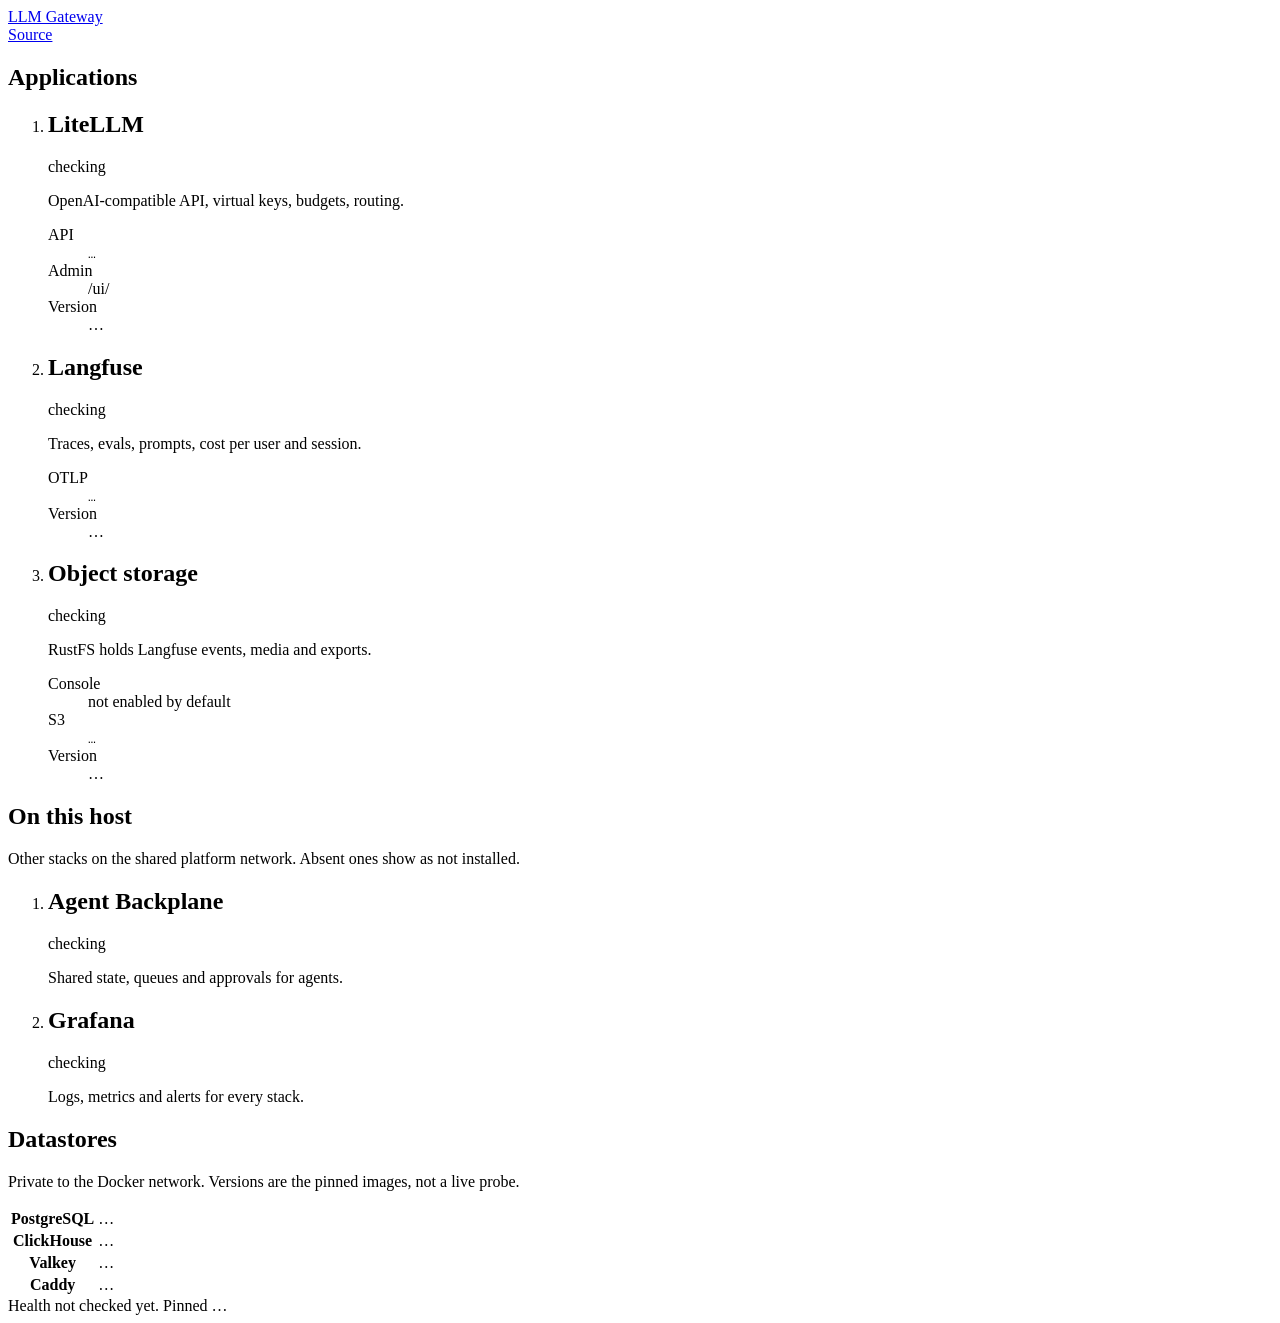
==== docker/caddy/console/index.html @ 66d0385f "feat(ingress): support explicit application origins and Tailscale ports (#2) Reviewed by CodeRabbit;" ====
<!doctype html>
<html lang="en">
<head>
  <meta charset="utf-8">
  <meta name="viewport" content="width=device-width, initial-scale=1">
  <meta name="color-scheme" content="light dark">
  <title>LLM Gateway</title>
  <link rel="icon" href="data:,">
  <link rel="stylesheet" href="/styles.css">
</head>
<body>
  <header>
    <a href="/" class="brand">LLM Gateway</a>
    <nav aria-label="Stack">
      <a href="https://github.com/autonomiceng/llm-gateway-stack">Source</a>
    </nav>
  </header>

  <main>
    <section aria-labelledby="apps">
      <h1 id="apps">Applications</h1>
      <ol class="cards">
        <li data-service="litellm" data-host="litellm">
          <div class="row">
            <h2><a data-link="litellm" data-path="/ui/">LiteLLM</a></h2>
            <span class="badge" data-badge>checking</span>
          </div>
          <p>OpenAI-compatible API, virtual keys, budgets, routing.</p>
          <dl>
            <dt>API</dt><dd><code data-url="litellm">…</code></dd>
            <dt>Admin</dt><dd><a data-link="litellm" data-path="/ui/">/ui/</a></dd>
            <dt>Version</dt><dd data-version="litellm">…</dd>
          </dl>
        </li>
        <li data-service="langfuse" data-host="langfuse">
          <div class="row">
            <h2><a data-link="langfuse">Langfuse</a></h2>
            <span class="badge" data-badge>checking</span>
          </div>
          <p>Traces, evals, prompts, cost per user and session.</p>
          <dl>
            <dt>OTLP</dt><dd><code data-url="langfuse" data-path="/api/public/otel">…</code></dd>
            <dt>Version</dt><dd data-version="langfuse">…</dd>
          </dl>
        </li>
        <li data-service="rustfs" data-host="rustfs">
          <div class="row">
            <h2>Object storage</h2>
            <span class="badge" data-badge>checking</span>
          </div>
          <p>RustFS holds Langfuse events, media and exports.</p>
          <dl>
            <dt>Console</dt><dd>not enabled by default</dd>
            <dt>S3</dt><dd><code data-url="s3">…</code></dd>
            <dt>Version</dt><dd data-version="rustfs">…</dd>
          </dl>
        </li>
      </ol>
    </section>

    <section aria-labelledby="platform">
      <h1 id="platform">On this host</h1>
      <p class="muted">Other stacks on the shared platform network. Absent ones show as not installed.</p>
      <ol class="cards">
        <li data-service="backplane" data-host="backplane" data-optional>
          <div class="row">
            <h2><a data-link="backplane" data-path="/dashboard">Agent Backplane</a></h2>
            <span class="badge" data-badge>checking</span>
          </div>
          <p>Shared state, queues and approvals for agents.</p>
        </li>
        <li data-service="grafana" data-host="grafana" data-optional>
          <div class="row">
            <h2><a data-link="grafana">Grafana</a></h2>
            <span class="badge" data-badge>checking</span>
          </div>
          <p>Logs, metrics and alerts for every stack.</p>
        </li>
      </ol>
    </section>

    <section aria-labelledby="datastores">
      <h1 id="datastores">Datastores</h1>
      <p class="muted">Private to the Docker network. Versions are the pinned images, not a live probe.</p>
      <table>
        <tbody>
          <tr><th scope="row">PostgreSQL</th><td data-version="postgres">…</td></tr>
          <tr><th scope="row">ClickHouse</th><td data-version="clickhouse">…</td></tr>
          <tr><th scope="row">Valkey</th><td data-version="valkey">…</td></tr>
          <tr><th scope="row">Caddy</th><td data-version="caddy">…</td></tr>
        </tbody>
      </table>
    </section>
  </main>

  <footer>
    <span data-checked>Health not checked yet.</span>
    <span>Pinned <time data-pinned>…</time></span>
  </footer>

  <script src="/console.js" defer></script>
</body>
</html>
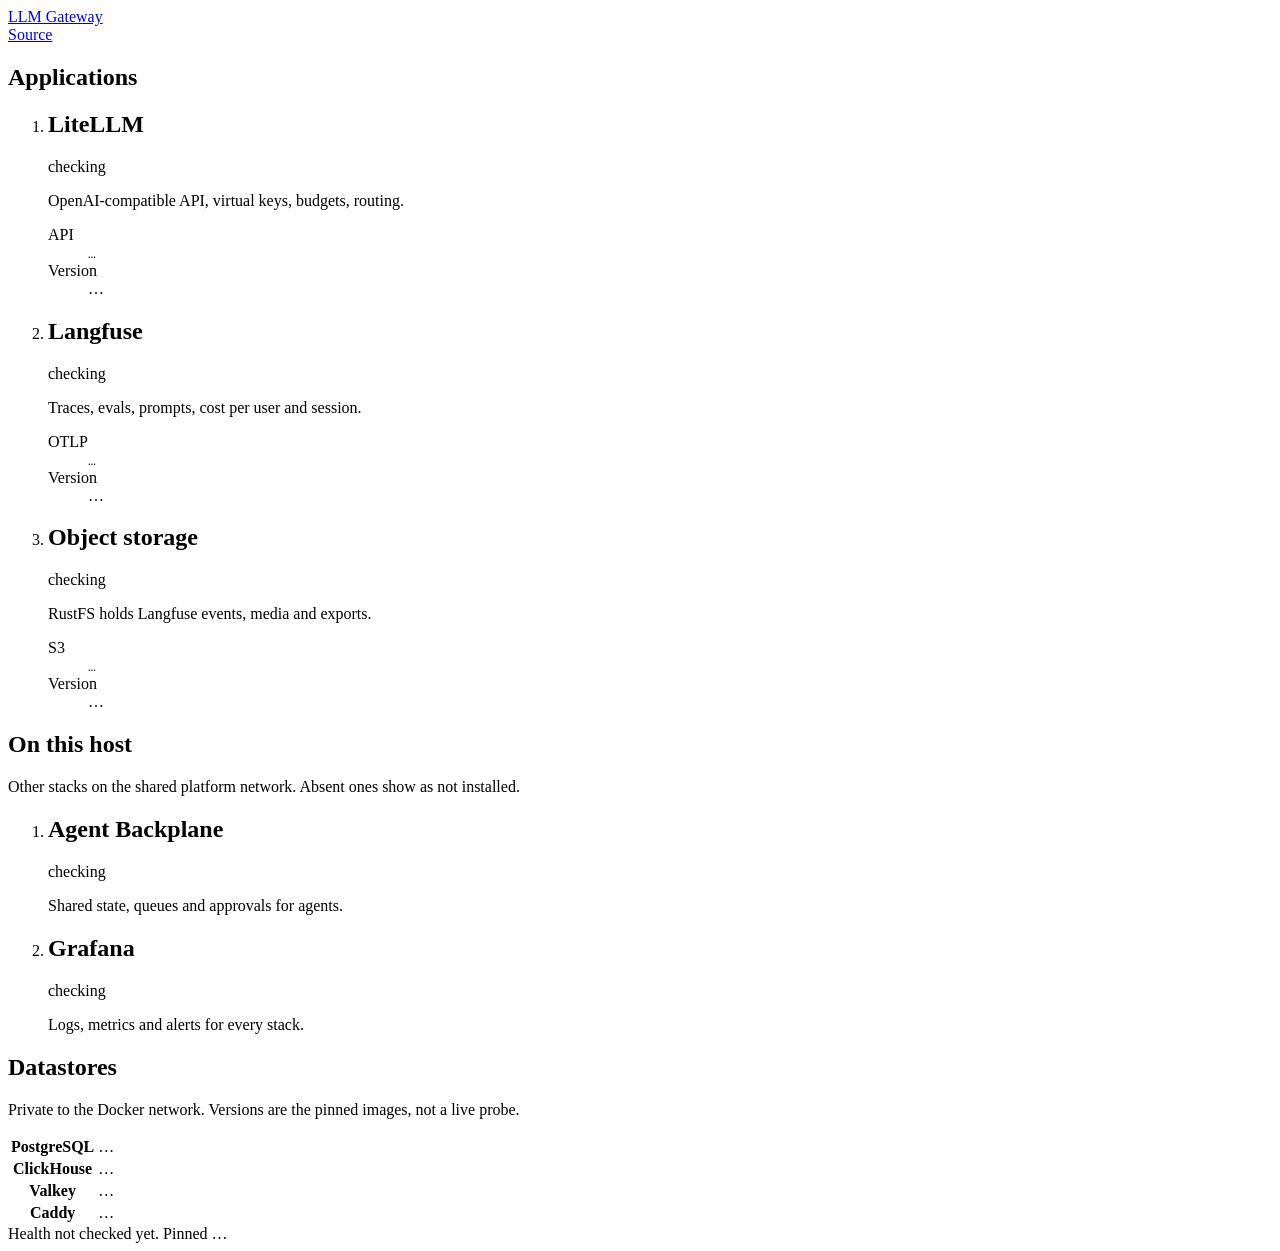
==== commit 76424c0e: "fix(console): enable RustFS and refresh application links (#4) Reviewed by CodeRabbit; all required " ====
--- a/docker/caddy/console/index.html
+++ b/docker/caddy/console/index.html
@@ -28,7 +28,6 @@
           <p>OpenAI-compatible API, virtual keys, budgets, routing.</p>
           <dl>
             <dt>API</dt><dd><code data-url="litellm">…</code></dd>
-            <dt>Admin</dt><dd><a data-link="litellm" data-path="/ui/">/ui/</a></dd>
             <dt>Version</dt><dd data-version="litellm">…</dd>
           </dl>
         </li>
@@ -45,12 +44,12 @@
         </li>
         <li data-service="rustfs" data-host="rustfs">
           <div class="row">
-            <h2>Object storage</h2>
+            <h2><a data-rustfs-console data-link="rustfs" data-path="/rustfs/console/" aria-disabled="true">Object storage</a></h2>
             <span class="badge" data-badge>checking</span>
           </div>
           <p>RustFS holds Langfuse events, media and exports.</p>
+          <p data-rustfs-disabled hidden>Admin console is disabled.</p>
           <dl>
-            <dt>Console</dt><dd>not enabled by default</dd>
             <dt>S3</dt><dd><code data-url="s3">…</code></dd>
             <dt>Version</dt><dd data-version="rustfs">…</dd>
           </dl>
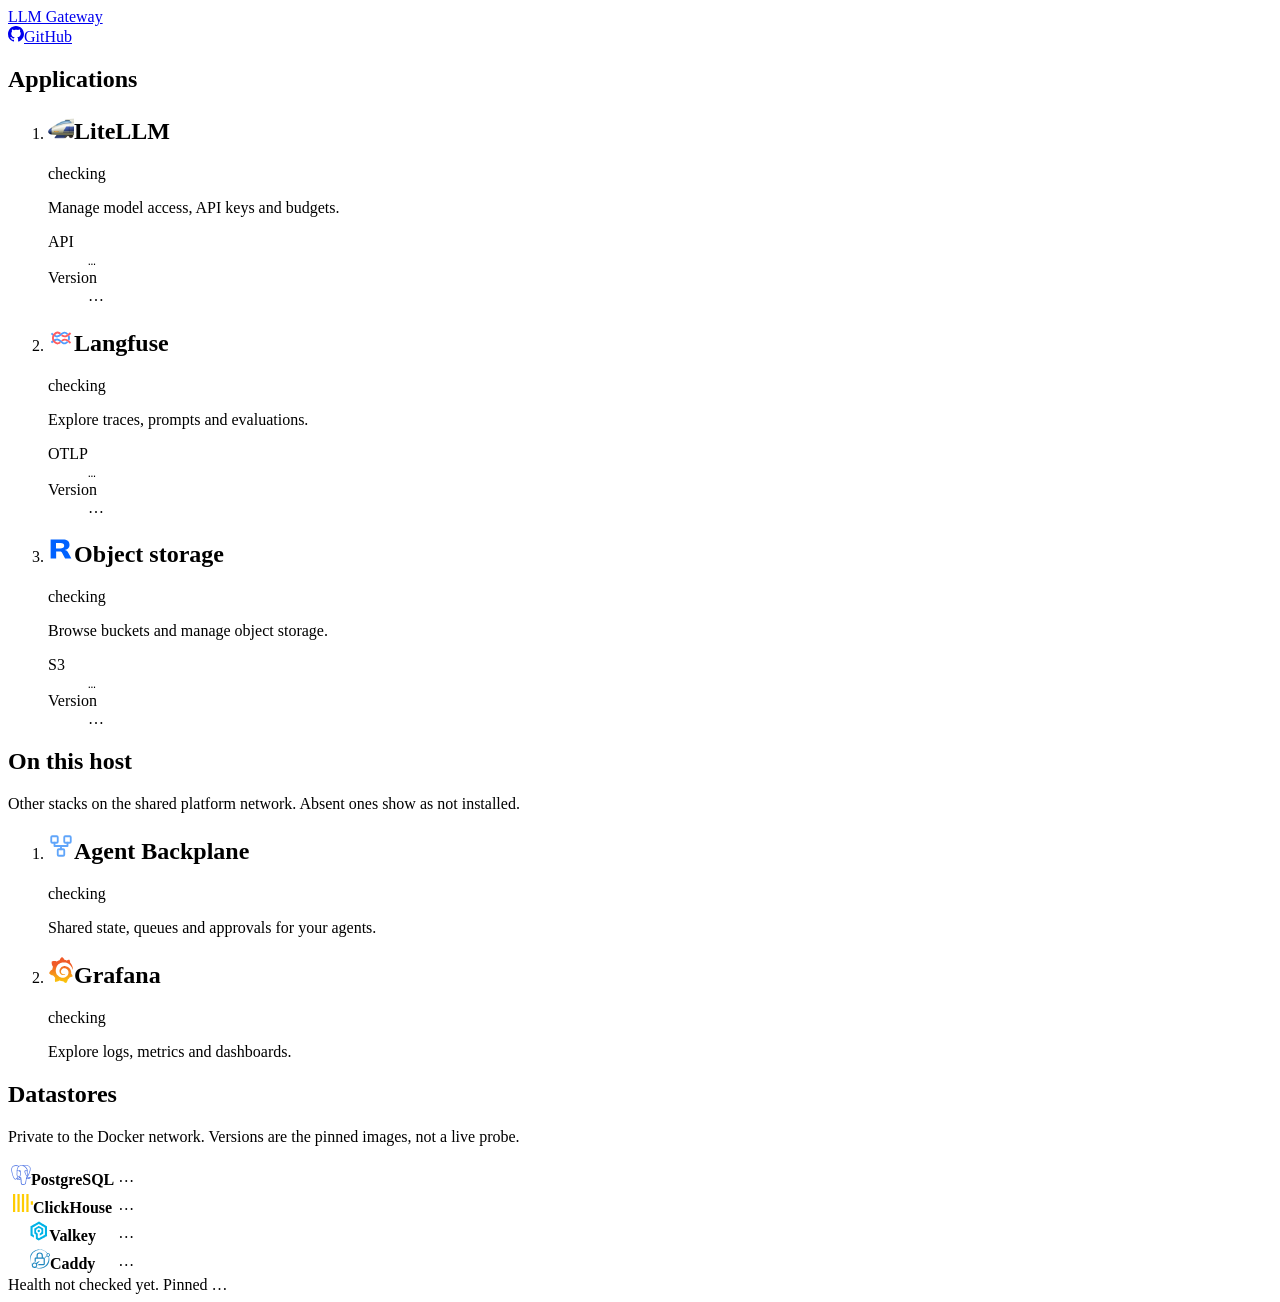
==== commit 48e62e57: "feat(console): unify icons and endpoint copy actions (#5) Reviewed by CodeRabbit; all required check" ====
--- a/docker/caddy/console/index.html
+++ b/docker/caddy/console/index.html
@@ -12,7 +12,7 @@
   <header>
     <a href="/" class="brand">LLM Gateway</a>
     <nav aria-label="Stack">
-      <a href="https://github.com/autonomiceng/llm-gateway-stack">Source</a>
+      <a class="github-link" href="https://github.com/autonomiceng/llm-gateway-stack" aria-label="llm-gateway-stack on GitHub"><svg aria-hidden="true" fill="currentColor" xmlns="http://www.w3.org/2000/svg" width="16" height="16" viewBox="0 0 16 16"><path d="M6.766 11.328c-2.063-.25-3.516-1.734-3.516-3.656 0-.781.281-1.625.75-2.188-.203-.515-.172-1.609.063-2.062.625-.078 1.468.25 1.968.703.594-.187 1.219-.281 1.985-.281.765 0 1.39.094 1.953.265.484-.437 1.344-.765 1.969-.687.218.422.25 1.515.046 2.047.5.593.766 1.39.766 2.203 0 1.922-1.453 3.375-3.547 3.64.531.344.89 1.094.89 1.954v1.625c0 .468.391.734.86.547C13.781 14.359 16 11.53 16 8.03 16 3.61 12.406 0 7.984 0 3.563 0 0 3.61 0 8.031a7.88 7.88 0 0 0 5.172 7.422c.422.156.828-.125.828-.547v-1.25c-.219.094-.5.156-.75.156-1.031 0-1.64-.562-2.078-1.609-.172-.422-.36-.672-.719-.719-.187-.015-.25-.093-.25-.187 0-.188.313-.328.625-.328.453 0 .844.281 1.25.86.313.452.64.655 1.031.655s.641-.14 1-.5c.266-.265.47-.5.657-.656"/></svg><span>GitHub</span></a>
     </nav>
   </header>
 
@@ -22,10 +22,10 @@
       <ol class="cards">
         <li data-service="litellm" data-host="litellm">
           <div class="row">
-            <h2><a data-link="litellm" data-path="/ui/">LiteLLM</a></h2>
+            <h2><img class="project-icon" src="[data-uri]" width="26" height="26" alt=""><a data-link="litellm" data-path="/ui/">LiteLLM</a></h2>
             <span class="badge" data-badge>checking</span>
           </div>
-          <p>OpenAI-compatible API, virtual keys, budgets, routing.</p>
+          <p>Manage model access, API keys and budgets.</p>
           <dl>
             <dt>API</dt><dd><code data-url="litellm">…</code></dd>
             <dt>Version</dt><dd data-version="litellm">…</dd>
@@ -33,10 +33,10 @@
         </li>
         <li data-service="langfuse" data-host="langfuse">
           <div class="row">
-            <h2><a data-link="langfuse">Langfuse</a></h2>
+            <h2><img class="project-icon" src="[data-uri]" width="26" height="26" alt=""><a data-link="langfuse">Langfuse</a></h2>
             <span class="badge" data-badge>checking</span>
           </div>
-          <p>Traces, evals, prompts, cost per user and session.</p>
+          <p>Explore traces, prompts and evaluations.</p>
           <dl>
             <dt>OTLP</dt><dd><code data-url="langfuse" data-path="/api/public/otel">…</code></dd>
             <dt>Version</dt><dd data-version="langfuse">…</dd>
@@ -44,10 +44,10 @@
         </li>
         <li data-service="rustfs" data-host="rustfs">
           <div class="row">
-            <h2><a data-rustfs-console data-link="rustfs" data-path="/rustfs/console/" aria-disabled="true">Object storage</a></h2>
+            <h2><img class="project-icon" src="[data-uri]" width="26" height="26" alt=""><a data-rustfs-console data-link="rustfs" data-path="/rustfs/console/" aria-disabled="true">Object storage</a></h2>
             <span class="badge" data-badge>checking</span>
           </div>
-          <p>RustFS holds Langfuse events, media and exports.</p>
+          <p>Browse buckets and manage object storage.</p>
           <p data-rustfs-disabled hidden>Admin console is disabled.</p>
           <dl>
             <dt>S3</dt><dd><code data-url="s3">…</code></dd>
@@ -63,17 +63,17 @@
       <ol class="cards">
         <li data-service="backplane" data-host="backplane" data-optional>
           <div class="row">
-            <h2><a data-link="backplane" data-path="/dashboard">Agent Backplane</a></h2>
+            <h2><img class="project-icon" src="[data-uri]" width="26" height="26" alt=""><a data-link="backplane" data-path="/dashboard">Agent Backplane</a></h2>
             <span class="badge" data-badge>checking</span>
           </div>
-          <p>Shared state, queues and approvals for agents.</p>
+          <p>Shared state, queues and approvals for your agents.</p>
         </li>
         <li data-service="grafana" data-host="grafana" data-optional>
           <div class="row">
-            <h2><a data-link="grafana">Grafana</a></h2>
+            <h2><img class="project-icon" src="[data-uri]" width="26" height="26" alt=""><a data-link="grafana">Grafana</a></h2>
             <span class="badge" data-badge>checking</span>
           </div>
-          <p>Logs, metrics and alerts for every stack.</p>
+          <p>Explore logs, metrics and dashboards.</p>
         </li>
       </ol>
     </section>
@@ -83,10 +83,10 @@
       <p class="muted">Private to the Docker network. Versions are the pinned images, not a live probe.</p>
       <table>
         <tbody>
-          <tr><th scope="row">PostgreSQL</th><td data-version="postgres">…</td></tr>
-          <tr><th scope="row">ClickHouse</th><td data-version="clickhouse">…</td></tr>
-          <tr><th scope="row">Valkey</th><td data-version="valkey">…</td></tr>
-          <tr><th scope="row">Caddy</th><td data-version="caddy">…</td></tr>
+          <tr><th scope="row"><span class="component-name"><img class="project-icon" src="[data-uri]" width="20" height="20" alt="">PostgreSQL</span></th><td data-version="postgres">…</td></tr>
+          <tr><th scope="row"><span class="component-name"><img class="project-icon" src="[data-uri]" width="20" height="20" alt="">ClickHouse</span></th><td data-version="clickhouse">…</td></tr>
+          <tr><th scope="row"><span class="component-name"><img class="project-icon" src="[data-uri]" width="20" height="20" alt="">Valkey</span></th><td data-version="valkey">…</td></tr>
+          <tr><th scope="row"><span class="component-name"><img class="project-icon" src="[data-uri]" width="20" height="20" alt="">Caddy</span></th><td data-version="caddy">…</td></tr>
         </tbody>
       </table>
     </section>
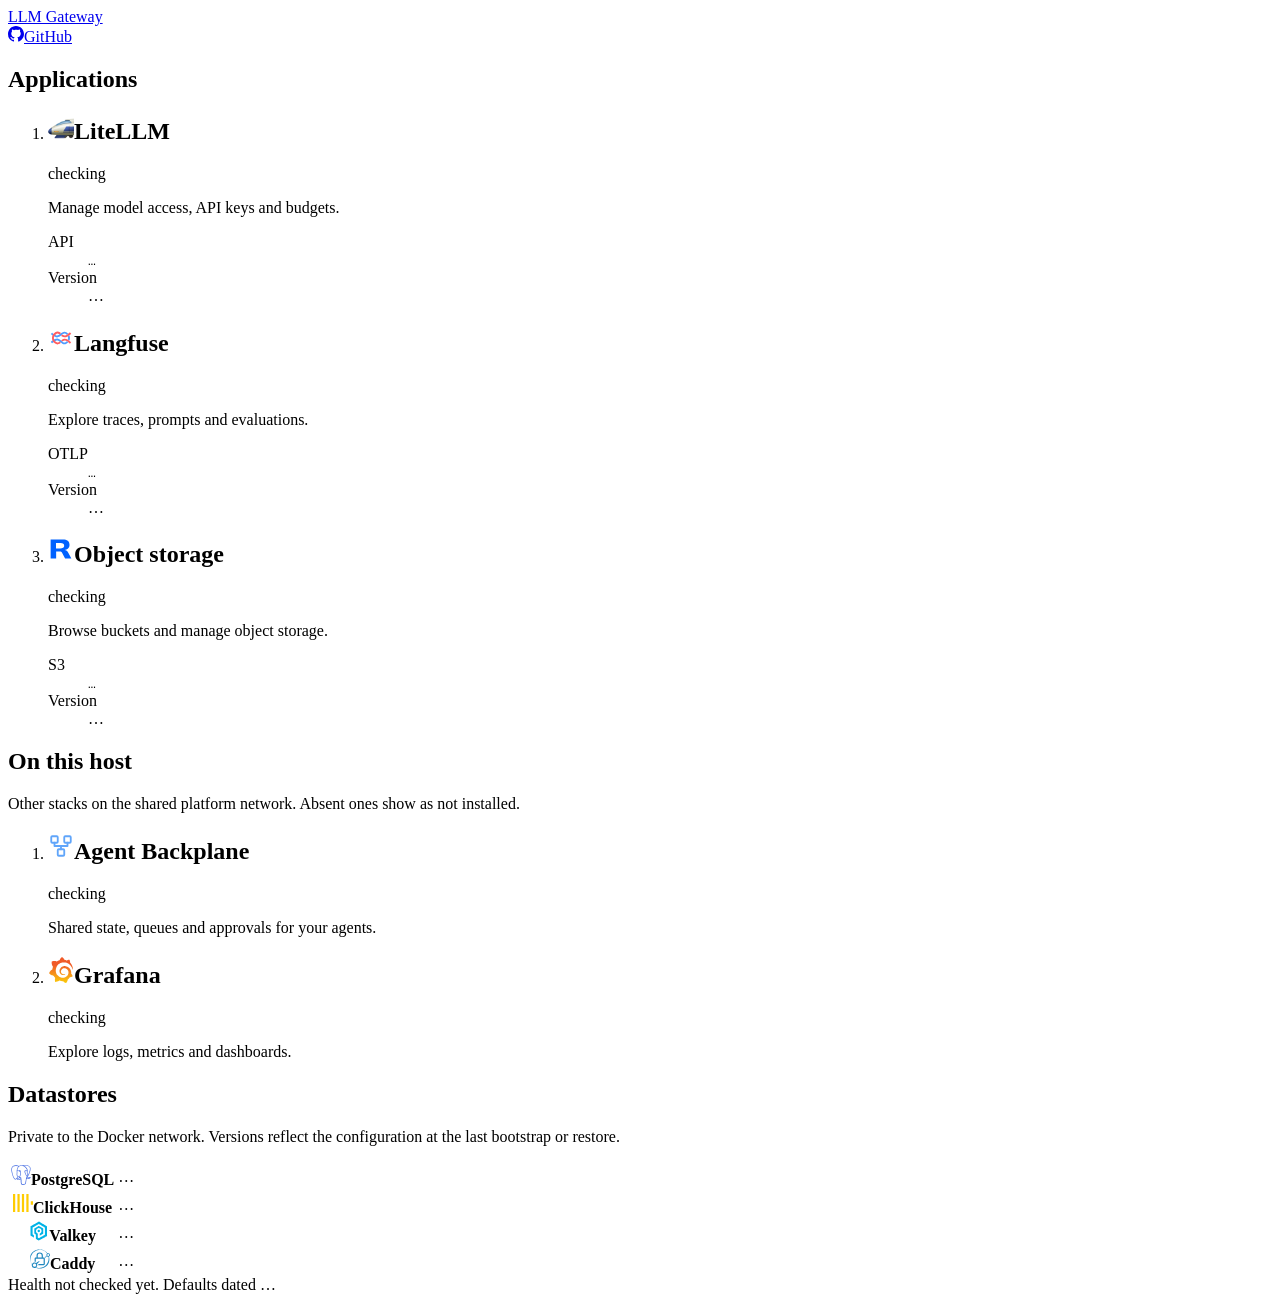
==== commit 3069f793: "feat(config): support complete service image overrides Resolve configured image metadata through Com" ====
--- a/docker/caddy/console/index.html
+++ b/docker/caddy/console/index.html
@@ -80,7 +80,7 @@
 
     <section aria-labelledby="datastores">
       <h1 id="datastores">Datastores</h1>
-      <p class="muted">Private to the Docker network. Versions are the pinned images, not a live probe.</p>
+      <p class="muted">Private to the Docker network. Versions reflect the configuration at the last bootstrap or restore.</p>
       <table>
         <tbody>
           <tr><th scope="row"><span class="component-name"><img class="project-icon" src="[data-uri]" width="20" height="20" alt="">PostgreSQL</span></th><td data-version="postgres">…</td></tr>
@@ -94,7 +94,7 @@
 
   <footer>
     <span data-checked>Health not checked yet.</span>
-    <span>Pinned <time data-pinned>…</time></span>
+    <span>Defaults dated <time data-pinned>…</time></span>
   </footer>
 
   <script src="/console.js" defer></script>
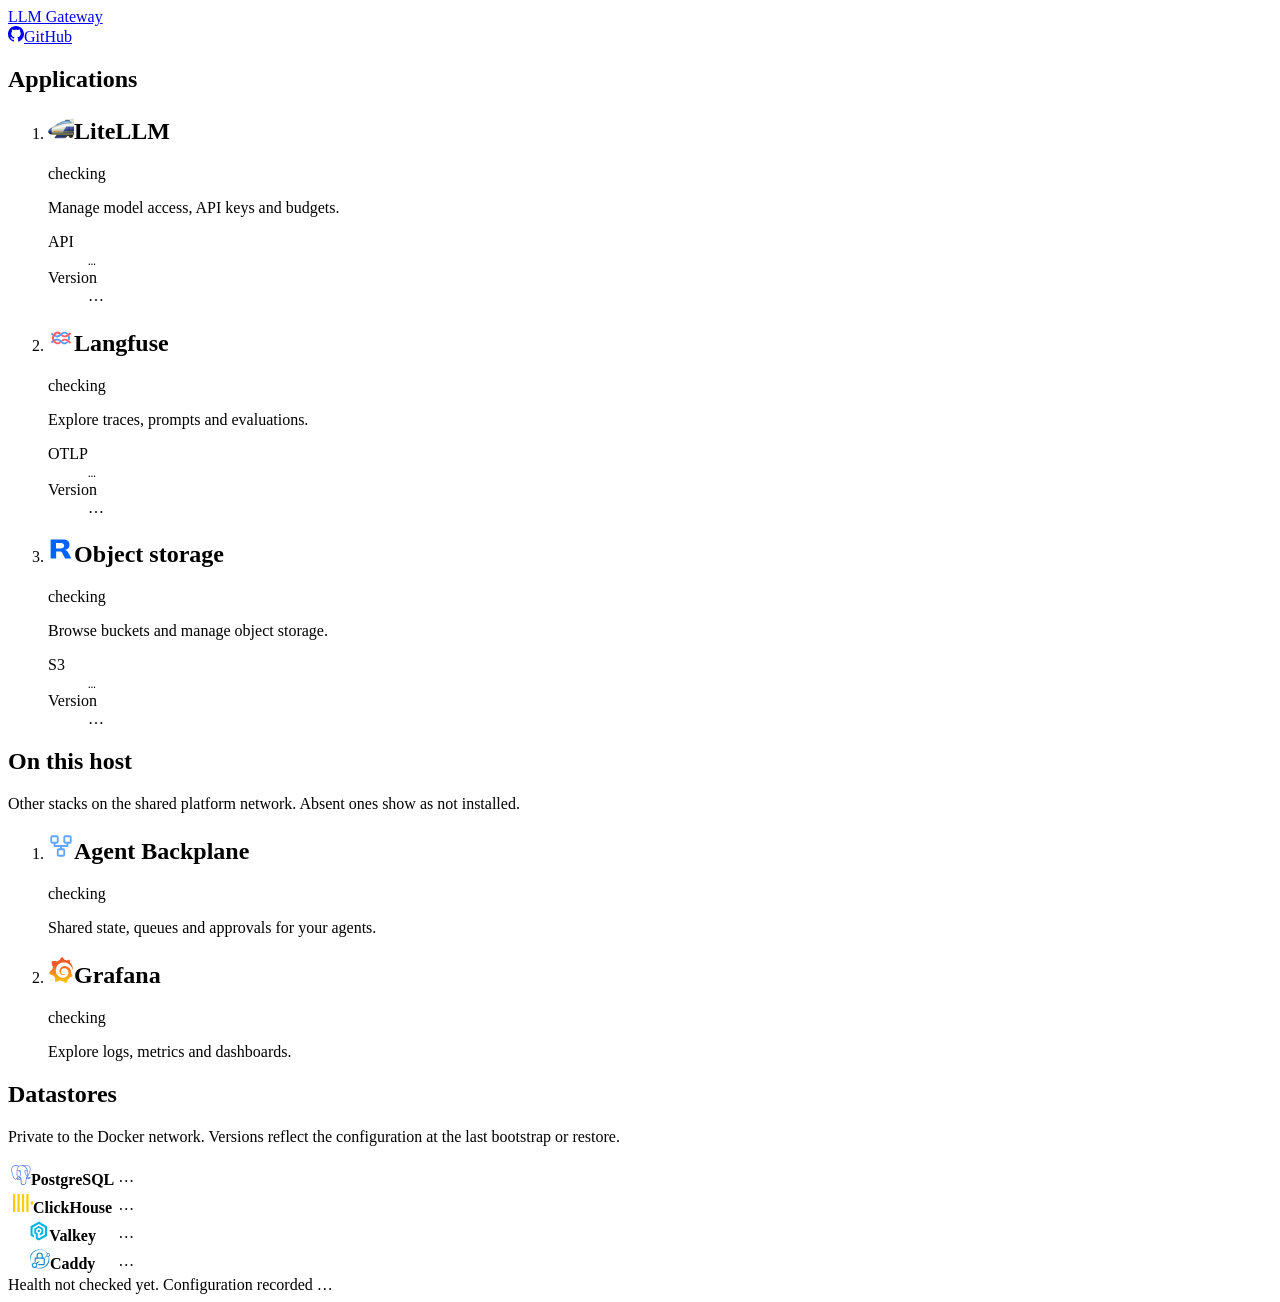
==== commit 276f2f49: "fix(recovery): preflight images and preserve override metadata Prefer the configured registry for ca" ====
--- a/docker/caddy/console/index.html
+++ b/docker/caddy/console/index.html
@@ -94,7 +94,7 @@
 
   <footer>
     <span data-checked>Health not checked yet.</span>
-    <span>Defaults dated <time data-pinned>…</time></span>
+    <span>Configuration recorded <time data-pinned>…</time></span>
   </footer>
 
   <script src="/console.js" defer></script>
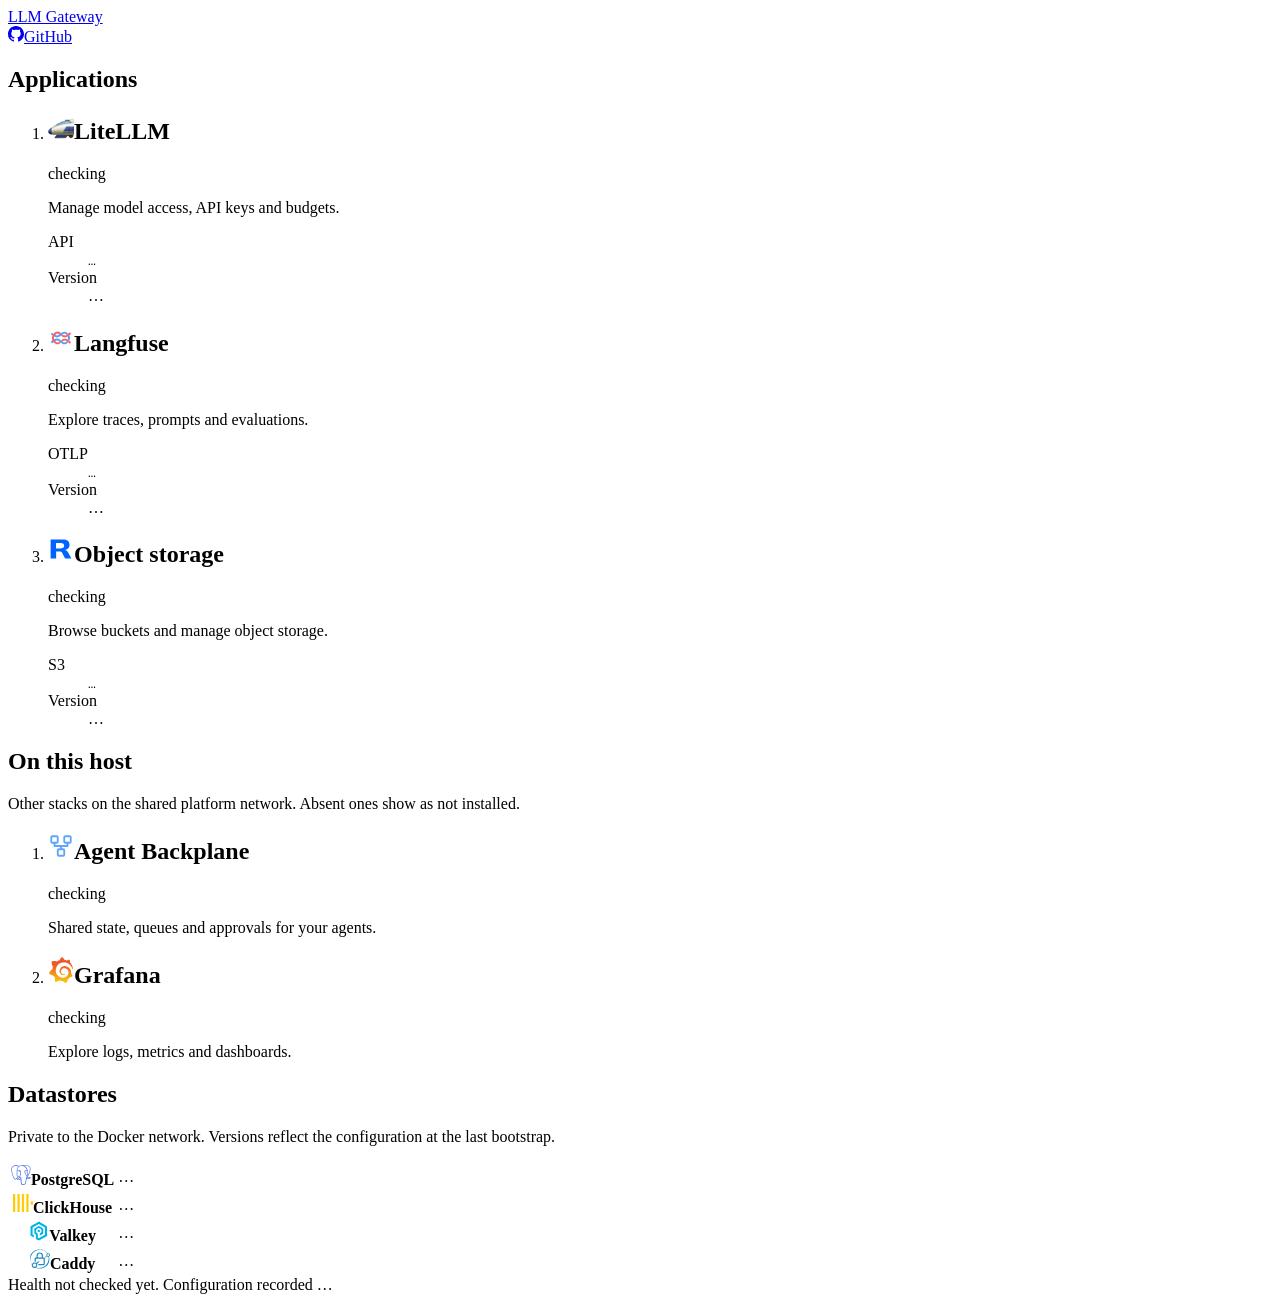
==== commit 6cafe356: "feat(status): publish Status v2 from bootstrap and retire the v1 observer Bootstrap now writes data/" ====
--- a/docker/caddy/console/index.html
+++ b/docker/caddy/console/index.html
@@ -39,7 +39,7 @@
           <p>Explore traces, prompts and evaluations.</p>
           <dl>
             <dt>OTLP</dt><dd><code data-url="langfuse" data-path="/api/public/otel">…</code></dd>
-            <dt>Version</dt><dd data-version="langfuse">…</dd>
+            <dt>Version</dt><dd data-version="langfuse-web">…</dd>
           </dl>
         </li>
         <li data-service="rustfs" data-host="rustfs">
@@ -80,7 +80,7 @@
 
     <section aria-labelledby="datastores">
       <h1 id="datastores">Datastores</h1>
-      <p class="muted">Private to the Docker network. Versions reflect the configuration at the last bootstrap or restore.</p>
+      <p class="muted">Private to the Docker network. Versions reflect the configuration at the last bootstrap.</p>
       <table>
         <tbody>
           <tr><th scope="row"><span class="component-name"><img class="project-icon" src="[data-uri]" width="20" height="20" alt="">PostgreSQL</span></th><td data-version="postgres">…</td></tr>
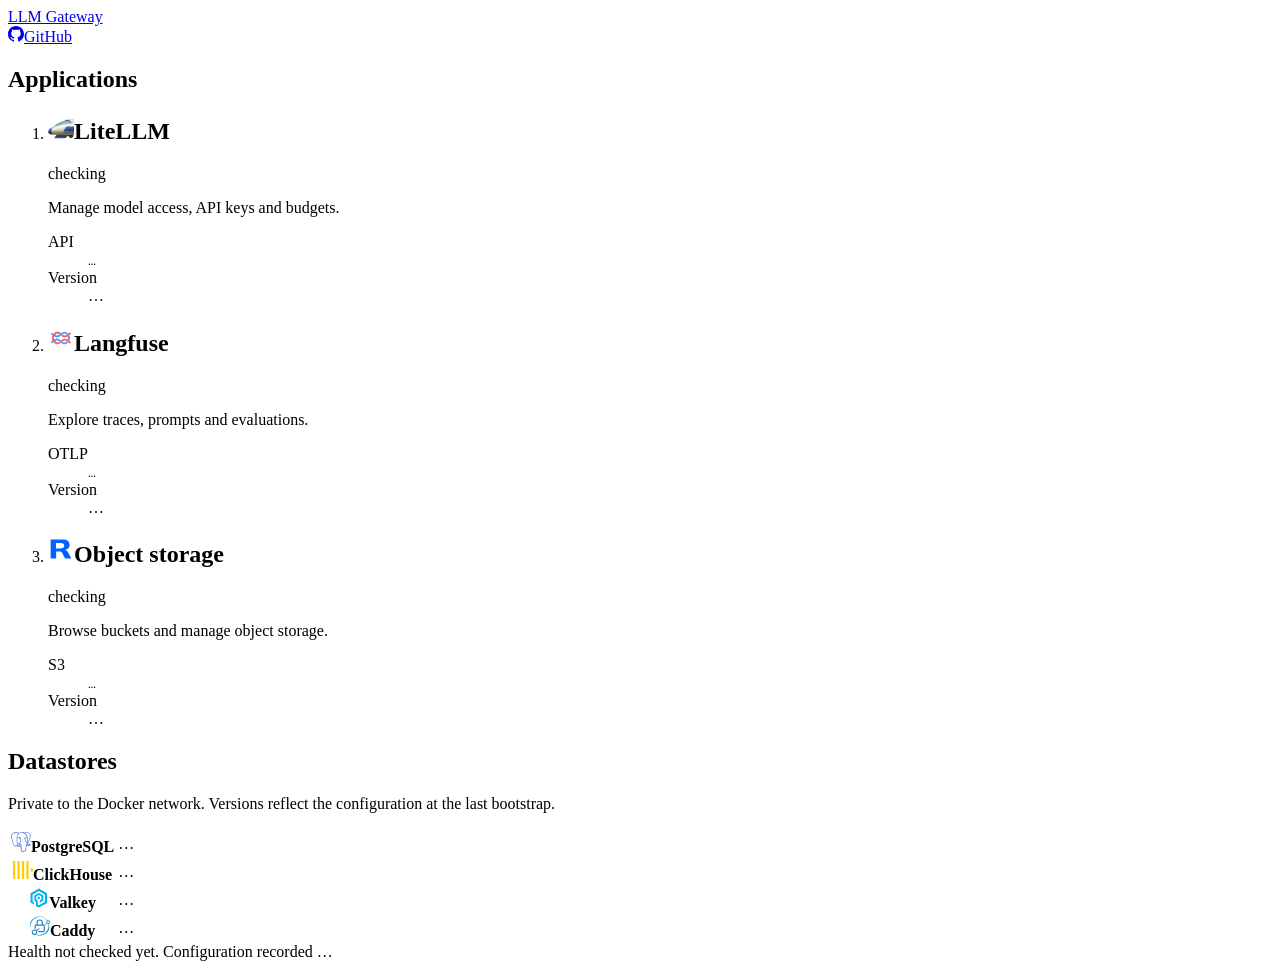
==== commit 5cb1d7fe: "refactor(access): one access policy, LiteLLM off the Platform Network, hardened Caddy The socket-pee" ====
--- a/docker/caddy/console/index.html
+++ b/docker/caddy/console/index.html
@@ -44,36 +44,14 @@
         </li>
         <li data-service="rustfs" data-host="rustfs">
           <div class="row">
-            <h2><img class="project-icon" src="[data-uri]" width="26" height="26" alt=""><a data-rustfs-console data-link="rustfs" data-path="/rustfs/console/" aria-disabled="true">Object storage</a></h2>
+            <h2><img class="project-icon" src="[data-uri]" width="26" height="26" alt=""><a data-link="rustfs" data-path="/rustfs/console/">Object storage</a></h2>
             <span class="badge" data-badge>checking</span>
           </div>
           <p>Browse buckets and manage object storage.</p>
-          <p data-rustfs-disabled hidden>Admin console is disabled.</p>
           <dl>
             <dt>S3</dt><dd><code data-url="s3">…</code></dd>
             <dt>Version</dt><dd data-version="rustfs">…</dd>
           </dl>
-        </li>
-      </ol>
-    </section>
-
-    <section aria-labelledby="platform">
-      <h1 id="platform">On this host</h1>
-      <p class="muted">Other stacks on the shared platform network. Absent ones show as not installed.</p>
-      <ol class="cards">
-        <li data-service="backplane" data-host="backplane" data-optional>
-          <div class="row">
-            <h2><img class="project-icon" src="[data-uri]" width="26" height="26" alt=""><a data-link="backplane" data-path="/dashboard">Agent Backplane</a></h2>
-            <span class="badge" data-badge>checking</span>
-          </div>
-          <p>Shared state, queues and approvals for your agents.</p>
-        </li>
-        <li data-service="grafana" data-host="grafana" data-optional>
-          <div class="row">
-            <h2><img class="project-icon" src="[data-uri]" width="26" height="26" alt=""><a data-link="grafana">Grafana</a></h2>
-            <span class="badge" data-badge>checking</span>
-          </div>
-          <p>Explore logs, metrics and dashboards.</p>
         </li>
       </ol>
     </section>
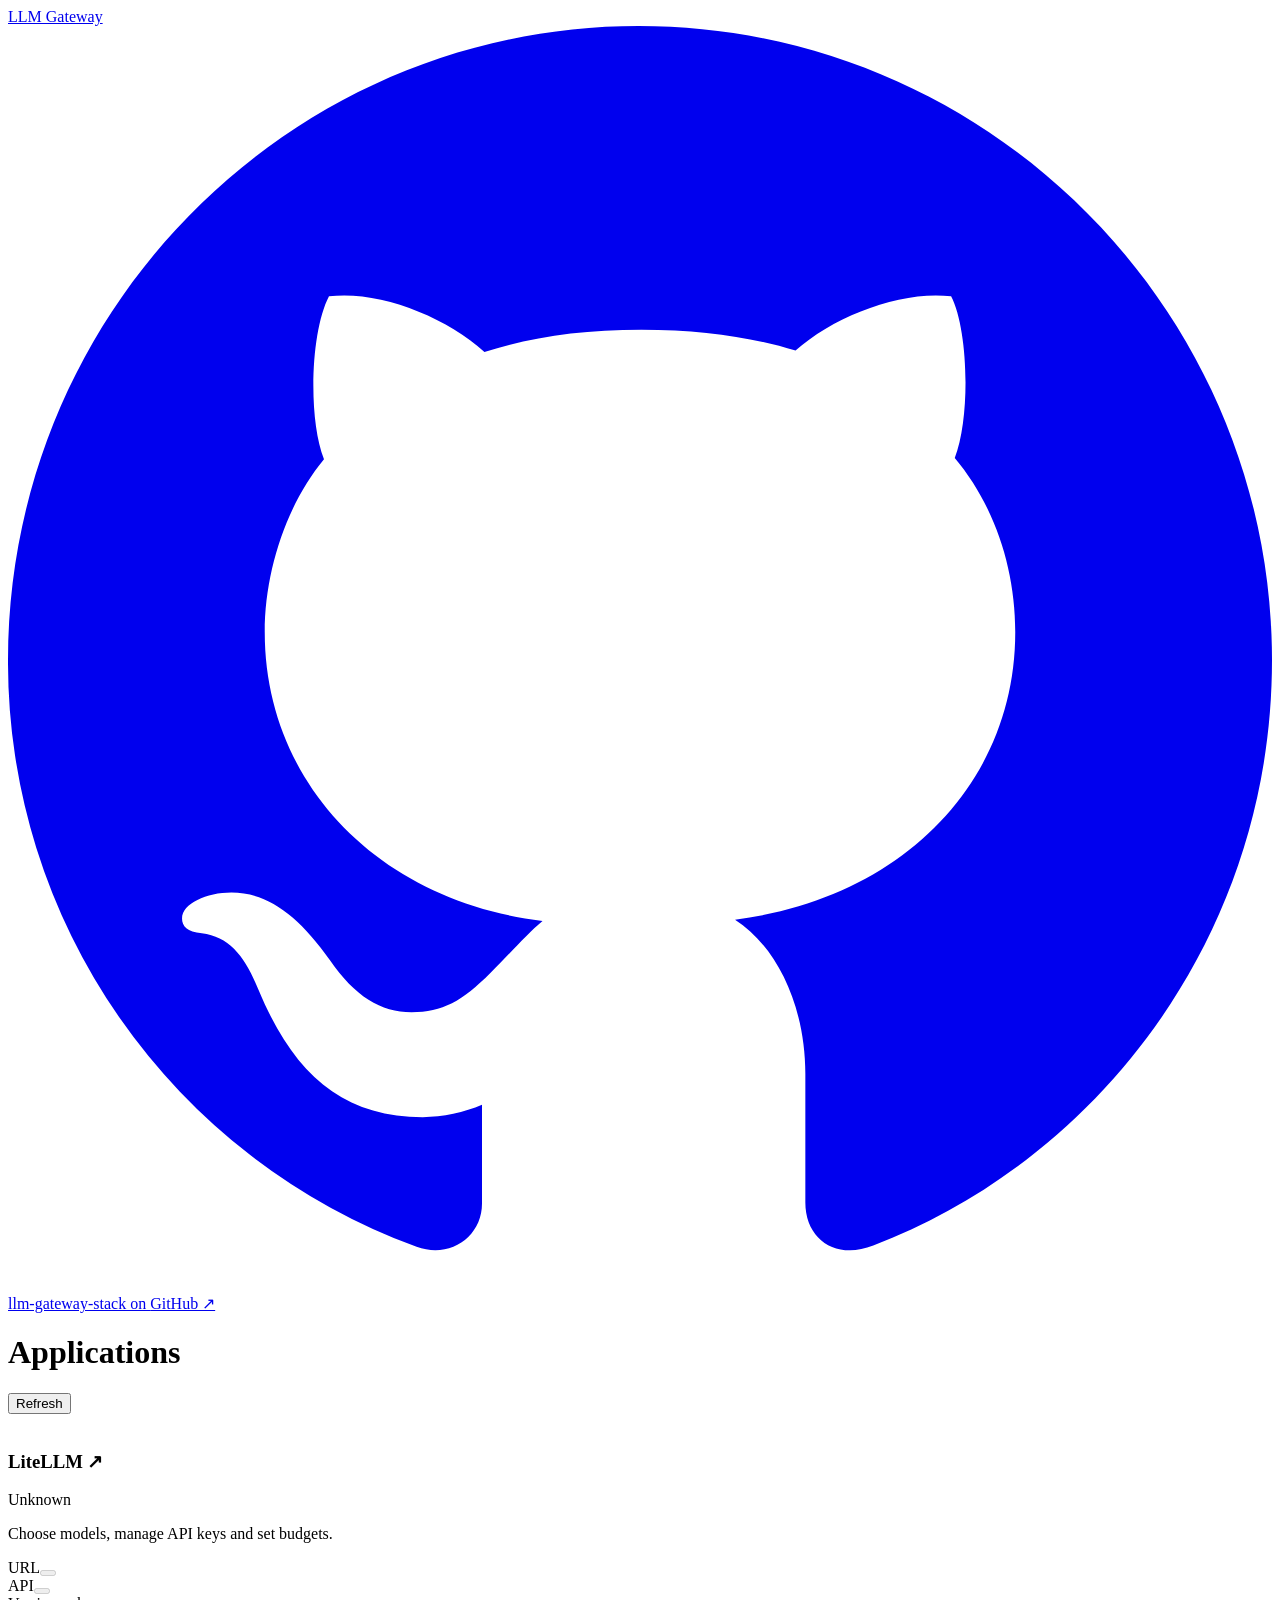
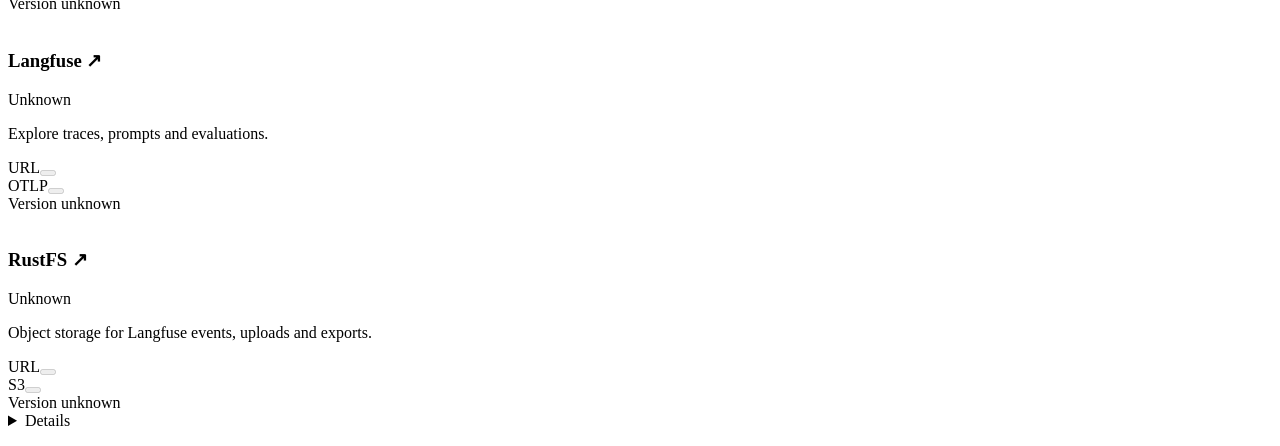
==== commit 65559a54: "feat(console): adopt the platform UI kit on the Stack Console The gateway landing page now looks lik" ====
--- a/docker/caddy/console/index.html
+++ b/docker/caddy/console/index.html
@@ -3,77 +3,100 @@
 <head>
   <meta charset="utf-8">
   <meta name="viewport" content="width=device-width, initial-scale=1">
-  <meta name="color-scheme" content="light dark">
+  <meta name="color-scheme" content="dark light">
   <title>LLM Gateway</title>
-  <link rel="icon" href="data:,">
+  <link rel="icon" href="/icons/gateway.svg">
+  <link rel="stylesheet" href="/platform.css">
   <link rel="stylesheet" href="/styles.css">
 </head>
-<body>
-  <header>
-    <a href="/" class="brand">LLM Gateway</a>
-    <nav aria-label="Stack">
-      <a class="github-link" href="https://github.com/autonomiceng/llm-gateway-stack" aria-label="llm-gateway-stack on GitHub"><svg aria-hidden="true" fill="currentColor" xmlns="http://www.w3.org/2000/svg" width="16" height="16" viewBox="0 0 16 16"><path d="M6.766 11.328c-2.063-.25-3.516-1.734-3.516-3.656 0-.781.281-1.625.75-2.188-.203-.515-.172-1.609.063-2.062.625-.078 1.468.25 1.968.703.594-.187 1.219-.281 1.985-.281.765 0 1.39.094 1.953.265.484-.437 1.344-.765 1.969-.687.218.422.25 1.515.046 2.047.5.593.766 1.39.766 2.203 0 1.922-1.453 3.375-3.547 3.64.531.344.89 1.094.89 1.954v1.625c0 .468.391.734.86.547C13.781 14.359 16 11.53 16 8.03 16 3.61 12.406 0 7.984 0 3.563 0 0 3.61 0 8.031a7.88 7.88 0 0 0 5.172 7.422c.422.156.828-.125.828-.547v-1.25c-.219.094-.5.156-.75.156-1.031 0-1.64-.562-2.078-1.609-.172-.422-.36-.672-.719-.719-.187-.015-.25-.093-.25-.187 0-.188.313-.328.625-.328.453 0 .844.281 1.25.86.313.452.64.655 1.031.655s.641-.14 1-.5c.266-.265.47-.5.657-.656"/></svg><span>GitHub</span></a>
+<body class="pk-page">
+  <header class="pk-header">
+    <a class="pk-brand" href="/"><img src="/icons/gateway.svg" alt="">LLM Gateway</a>
+    <span class="pk-pill" data-scheme></span>
+    <nav class="pk-header-links" aria-label="Links">
+      <a href="https://github.com/autonomiceng/llm-gateway-stack" target="_blank" rel="noreferrer"><svg viewBox="0 0 16 16" fill="currentColor" aria-hidden="true"><path d="M6.766 11.328c-2.063-.25-3.516-1.734-3.516-3.656 0-.781.281-1.625.75-2.188-.203-.515-.172-1.609.063-2.062.625-.078 1.468.25 1.968.703.594-.187 1.219-.281 1.985-.281.765 0 1.39.094 1.953.265.484-.437 1.344-.765 1.969-.687.218.422.25 1.515.046 2.047.5.593.766 1.39.766 2.203 0 1.922-1.453 3.375-3.547 3.64.531.344.89 1.094.89 1.954v1.625c0 .468.391.734.86.547C13.781 14.359 16 11.53 16 8.03 16 3.61 12.406 0 7.984 0 3.563 0 0 3.61 0 8.031a7.88 7.88 0 0 0 5.172 7.422c.422.156.828-.125.828-.547v-1.25c-.219.094-.5.156-.75.156-1.031 0-1.64-.562-2.078-1.609-.172-.422-.36-.672-.719-.719-.187-.015-.25-.093-.25-.187 0-.188.313-.328.625-.328.453 0 .844.281 1.25.86.313.452.64.655 1.031.655s.641-.14 1-.5c.266-.265.47-.5.657-.656"/></svg><span class="pk-sr-only">llm-gateway-stack on </span>GitHub ↗</a>
     </nav>
   </header>
 
   <main>
-    <section aria-labelledby="apps">
-      <h1 id="apps">Applications</h1>
-      <ol class="cards">
-        <li data-service="litellm" data-host="litellm">
-          <div class="row">
-            <h2><img class="project-icon" src="[data-uri]" width="26" height="26" alt=""><a data-link="litellm" data-path="/ui/">LiteLLM</a></h2>
-            <span class="badge" data-badge>checking</span>
+    <div class="toolbar">
+      <h1>Applications</h1>
+      <span class="summary" data-summary></span>
+      <span class="checked" data-checked role="status" aria-live="polite"></span>
+      <button class="pk-button" type="button" data-refresh>Refresh</button>
+    </div>
+    <noscript><p class="pk-notice">Enable JavaScript to view application links and health.</p></noscript>
+
+    <section class="pk-card" aria-label="Applications">
+      <div class="apps">
+        <article class="pk-app" data-app="litellm" data-health="litellm">
+          <div class="pk-app-head">
+            <img src="/icons/litellm.png" alt="">
+            <h3><a data-link="litellm" data-path="/ui/" target="_blank" rel="noreferrer">LiteLLM ↗</a></h3>
+            <span class="pk-badge" data-state="unknown">Unknown</span>
           </div>
-          <p>Manage model access, API keys and budgets.</p>
-          <dl>
-            <dt>API</dt><dd><code data-url="litellm">…</code></dd>
-            <dt>Version</dt><dd data-version="litellm">…</dd>
-          </dl>
-        </li>
-        <li data-service="langfuse" data-host="langfuse">
-          <div class="row">
-            <h2><img class="project-icon" src="[data-uri]" width="26" height="26" alt=""><a data-link="langfuse">Langfuse</a></h2>
-            <span class="badge" data-badge>checking</span>
+          <p class="pk-app-desc">Choose models, manage API keys and set budgets.</p>
+          <div class="pk-endpoints">
+            <div class="pk-endpoint"><span>URL</span><code data-url="litellm" data-path="/ui/"></code><button class="pk-copy" type="button" aria-label="Copy LiteLLM URL" disabled></button></div>
+            <div class="pk-endpoint"><span>API</span><code data-url="litellm"></code><button class="pk-copy" type="button" aria-label="Copy LiteLLM API" disabled></button></div>
           </div>
-          <p>Explore traces, prompts and evaluations.</p>
-          <dl>
-            <dt>OTLP</dt><dd><code data-url="langfuse" data-path="/api/public/otel">…</code></dd>
-            <dt>Version</dt><dd data-version="langfuse-web">…</dd>
-          </dl>
-        </li>
-        <li data-service="rustfs" data-host="rustfs">
-          <div class="row">
-            <h2><img class="project-icon" src="[data-uri]" width="26" height="26" alt=""><a data-link="rustfs" data-path="/rustfs/console/">Object storage</a></h2>
-            <span class="badge" data-badge>checking</span>
+          <div class="pk-app-foot"><span data-version>Version unknown</span></div>
+        </article>
+        <article class="pk-app" data-app="langfuse-web" data-health="langfuse-web">
+          <div class="pk-app-head">
+            <img src="/icons/langfuse.svg" alt="">
+            <h3><a data-link="langfuse" data-path="/" target="_blank" rel="noreferrer">Langfuse ↗</a></h3>
+            <span class="pk-badge" data-state="unknown">Unknown</span>
           </div>
-          <p>Browse buckets and manage object storage.</p>
-          <dl>
-            <dt>S3</dt><dd><code data-url="s3">…</code></dd>
-            <dt>Version</dt><dd data-version="rustfs">…</dd>
-          </dl>
-        </li>
-      </ol>
+          <p class="pk-app-desc">Explore traces, prompts and evaluations.</p>
+          <div class="pk-endpoints">
+            <div class="pk-endpoint"><span>URL</span><code data-url="langfuse" data-path="/"></code><button class="pk-copy" type="button" aria-label="Copy Langfuse URL" disabled></button></div>
+            <div class="pk-endpoint"><span>OTLP</span><code data-url="langfuse" data-path="/api/public/otel"></code><button class="pk-copy" type="button" aria-label="Copy Langfuse OTLP" disabled></button></div>
+          </div>
+          <div class="pk-app-foot"><span data-version>Version unknown</span></div>
+        </article>
+        <!-- The S3 API is an endpoint for clients, never a browser link. -->
+        <article class="pk-app" data-app="rustfs" data-health="rustfs rustfs-console">
+          <div class="pk-app-head">
+            <img src="/icons/rustfs.svg" alt="">
+            <h3><a data-link="rustfs" data-path="/rustfs/console/" target="_blank" rel="noreferrer">RustFS ↗</a></h3>
+            <span class="pk-badge" data-state="unknown">Unknown</span>
+          </div>
+          <p class="pk-app-desc">Object storage for Langfuse events, uploads and exports.</p>
+          <div class="pk-endpoints">
+            <div class="pk-endpoint"><span>URL</span><code data-url="rustfs" data-path="/rustfs/console/"></code><button class="pk-copy" type="button" aria-label="Copy RustFS URL" disabled></button></div>
+            <div class="pk-endpoint"><span>S3</span><code data-url="s3"></code><button class="pk-copy" type="button" aria-label="Copy RustFS S3" disabled></button></div>
+          </div>
+          <div class="pk-app-foot"><span data-version>Version unknown</span></div>
+        </article>
+      </div>
     </section>
 
-    <section aria-labelledby="datastores">
-      <h1 id="datastores">Datastores</h1>
-      <p class="muted">Private to the Docker network. Versions reflect the configuration at the last bootstrap.</p>
-      <table>
-        <tbody>
-          <tr><th scope="row"><span class="component-name"><img class="project-icon" src="[data-uri]" width="20" height="20" alt="">PostgreSQL</span></th><td data-version="postgres">…</td></tr>
-          <tr><th scope="row"><span class="component-name"><img class="project-icon" src="[data-uri]" width="20" height="20" alt="">ClickHouse</span></th><td data-version="clickhouse">…</td></tr>
-          <tr><th scope="row"><span class="component-name"><img class="project-icon" src="[data-uri]" width="20" height="20" alt="">Valkey</span></th><td data-version="valkey">…</td></tr>
-          <tr><th scope="row"><span class="component-name"><img class="project-icon" src="[data-uri]" width="20" height="20" alt="">Caddy</span></th><td data-version="caddy">…</td></tr>
-        </tbody>
-      </table>
-    </section>
+    <details class="pk-card details">
+      <summary>Details</summary>
+      <section>
+        <h2 class="pk-section-label">Configuration</h2>
+        <div class="pk-endpoints">
+          <div class="pk-endpoint"><span>Configured at</span><span data-configured-at>Status unavailable</span></div>
+          <div class="pk-endpoint"><span>Backups</span><span data-backups>Unknown</span></div>
+        </div>
+      </section>
+      <section>
+        <h2 class="pk-section-label">Supporting components</h2>
+        <p class="lead">Private to the Docker network; nothing here is probed.</p>
+        <ul class="pk-list">
+          <li data-component="langfuse-worker"><img src="/icons/langfuse.svg" alt=""><div class="component"><strong>Langfuse worker</strong><span>Processes queued events and exports.</span></div><code data-version></code><span class="pk-badge" data-state="unknown">Unknown</span></li>
+          <li data-component="postgres"><img src="/icons/postgres.svg" alt=""><div class="component"><strong>PostgreSQL</strong><span>Model settings, accounts and project metadata.</span></div><code data-version></code><span class="pk-badge" data-state="unknown">Unknown</span></li>
+          <li data-component="clickhouse"><img src="/icons/clickhouse.svg" alt=""><div class="component"><strong>ClickHouse</strong><span>Trace and analytics data.</span></div><code data-version></code><span class="pk-badge" data-state="unknown">Unknown</span></li>
+          <li data-component="valkey"><img src="/icons/valkey.svg" alt=""><div class="component"><strong>Valkey</strong><span>Response cache and background queues.</span></div><code data-version></code><span class="pk-badge" data-state="unknown">Unknown</span></li>
+          <li data-component="caddy"><img src="/icons/caddy.svg" alt=""><div class="component"><strong>Caddy</strong><span>Routes every hostname and serves this page.</span></div><code data-version></code><span class="pk-badge" data-state="unknown">Unknown</span></li>
+          <li data-component="postgres-exporter"><img src="/icons/prometheus.svg" alt=""><div class="component"><strong>Postgres exporter</strong><span>Database metrics for Observability.</span></div><code data-version></code><span class="pk-badge" data-state="unknown">Unknown</span></li>
+          <li data-component="valkey-exporter"><img src="/icons/prometheus.svg" alt=""><div class="component"><strong>Valkey exporter</strong><span>Queue and cache metrics for Observability.</span></div><code data-version></code><span class="pk-badge" data-state="unknown">Unknown</span></li>
+        </ul>
+      </section>
+    </details>
   </main>
-
-  <footer>
-    <span data-checked>Health not checked yet.</span>
-    <span>Configuration recorded <time data-pinned>…</time></span>
-  </footer>
+  <p class="pk-sr-only" data-announce role="status" aria-live="polite"></p>
 
   <script src="/console.js" defer></script>
 </body>
